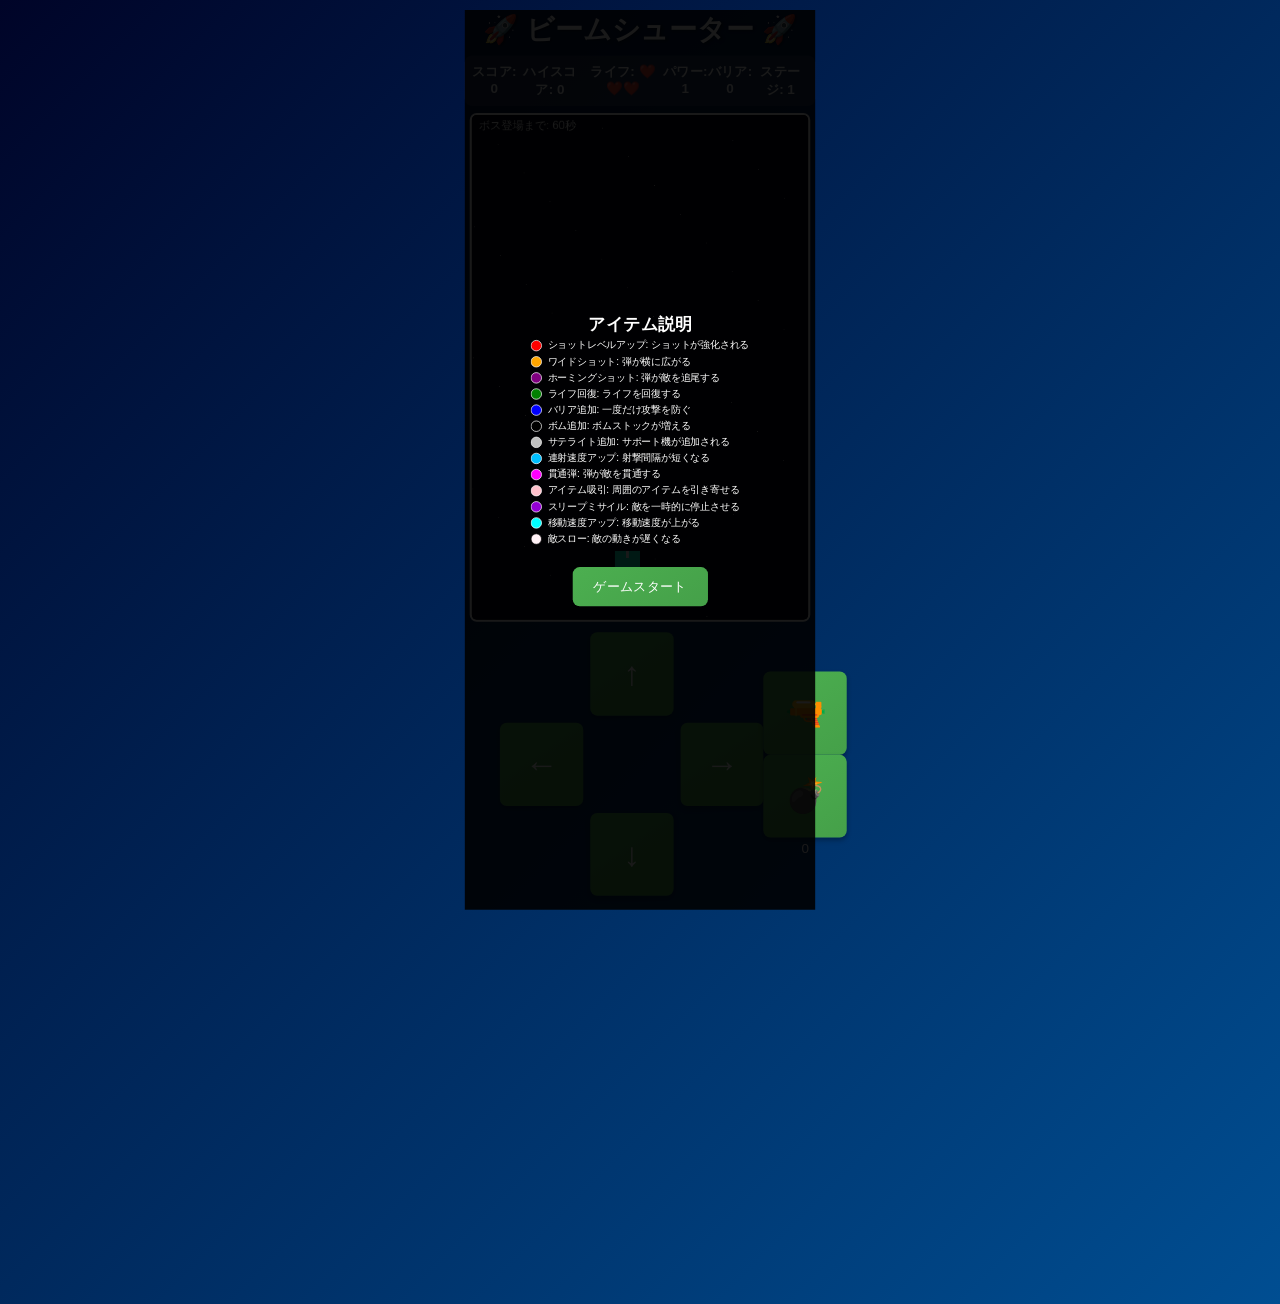
==== index.html @ eee64f42 "ゲーム機能改善: ハイスコア記録、無敵時間の視覚化、ポーズ機能を追加" ====
<!DOCTYPE html>
<html lang="ja">
<head>
    <meta charset="UTF-8">
    <meta name="viewport" content="width=device-width, initial-scale=1.0, maximum-scale=1.0, user-scalable=no">
    <title>ビームシューターゲーム</title>
    <link rel="stylesheet" href="style.css">
</head>
<body>
    <div id="gameContainer">
        <div id="gameTitle">🚀 ビームシューター 🚀</div>
        <div id="gameInfo">
            <span id="score">スコア: 0</span>
            <span id="highScore">ハイスコア: 0</span>
            <span id="life">ライフ: ❤️❤️❤️</span>
            <span id="power">パワー: 1</span>
            <span id="shield">バリア: 0</span>
            <span id="stage">ステージ: 1</span>
        </div>
        <canvas id="gameCanvas" width="480" height="720"></canvas>
        <div id="gameControls">
            <div id="touchControls">
                <div id="moveControls">
                    <button id="leftBtn">←</button>
                    <button id="rightBtn">→</button>
                    <button id="upBtn">↑</button>
                    <button id="downBtn">↓</button>
                </div>
                <div id="fireControls">
                    <button id="shootBtn">🔫</button>
                    <div id="bombContainer" class="hidden">
                        <button id="bombBtn">💣</button>
                        <div id="bombCountDisplay">0</div>
                    </div>
                </div>
            </div>
        </div>
        <div id="startScreen">
            <h2>アイテム説明</h2>
            <ul id="itemList">
                <li><span class="colorBox" style="background:red;"></span>ショットレベルアップ: ショットが強化される</li>
                <li><span class="colorBox" style="background:orange;"></span>ワイドショット: 弾が横に広がる</li>
                <li><span class="colorBox" style="background:purple;"></span>ホーミングショット: 弾が敵を追尾する</li>
                <li><span class="colorBox" style="background:green;"></span>ライフ回復: ライフを回復する</li>
                <li><span class="colorBox" style="background:blue;"></span>バリア追加: 一度だけ攻撃を防ぐ</li>
                <li><span class="colorBox" style="background:black;"></span>ボム追加: ボムストックが増える</li>
                <li><span class="colorBox" style="background:silver;"></span>サテライト追加: サポート機が追加される</li>
                <li><span class="colorBox" style="background:deepskyblue;"></span>連射速度アップ: 射撃間隔が短くなる</li>
                <li><span class="colorBox" style="background:magenta;"></span>貫通弾: 弾が敵を貫通する</li>
                <li><span class="colorBox" style="background:pink;"></span>アイテム吸引: 周囲のアイテムを引き寄せる</li>
                <li><span class="colorBox" style="background:darkviolet;"></span>スリープミサイル: 敵を一時的に停止させる</li>
                <li><span class="colorBox" style="background:aqua;"></span>移動速度アップ: 移動速度が上がる</li>
                <li><span class="colorBox" style="background:lavenderblush; border:1px solid #000;"></span>敵スロー: 敵の動きが遅くなる</li>
            </ul>
            <button id="startBtn">ゲームスタート</button>
        </div>
        <div id="gameOver" class="hidden">
            <h2>ゲームオーバー</h2>
            <p>最終スコア: <span id="finalScore">0</span></p>
            <button id="restartBtn">もう一度プレイ</button>
        </div>
        <div id="gameClear" class="hidden">
            <h2>ゲームクリア</h2>
            <p>最終スコア: <span id="clearScore">0</span></p>
            <p>ハイスコア: <span id="clearHighScore">0</span></p>
            <button id="clearRestartBtn">もう一度プレイ</button>
        </div>
        <div id="pauseScreen" class="hidden">
            <h2>ポーズ</h2>
            <p>Pキーまたは画面をタップして再開</p>
            <button id="resumeBtn">再開</button>
        </div>
    </div>
    <script src="script.js"></script>
</body>
</html>
---- style.css ----
/* ビームシューターゲーム - style.css */

* {
  margin: 0;
  padding: 0;
  box-sizing: border-box;
}

body {
  font-family: 'Arial', sans-serif;
  background: linear-gradient(135deg, #000428, #004e92);
  color: white;
  display: flex;
  justify-content: center;
  align-items: center;
  min-height: 100vh;
  padding: 10px;
  overflow: hidden;
  touch-action: none;
  overscroll-behavior: contain;
}

#gameContainer {
  text-align: center;
  max-width: 500px;
  width: 100%;
  transform-origin: top center;
}

#gameTitle {
  font-size: 2.5em;
  font-weight: bold;
  margin-bottom: 10px;
  text-shadow: 2px 2px 4px rgba(0,0,0,0.5);
}

#gameInfo {
  display: flex;
  justify-content: space-between;
  background: rgba(255,255,255,0.1);
  padding: 10px;
  border-radius: 10px;
  margin-bottom: 10px;
  font-size: 1.2em;
  font-weight: bold;
}

#gameCanvas {
  border: 3px solid #fff;
  border-radius: 10px;
  background: #000;
  max-width: 100%;
  height: auto;
  display: block;
  margin: 0 auto;
}

#gameControls {
  margin-top: 15px;
}

#touchControls {
  display: flex;
  justify-content: space-between;
  align-items: center;
  max-width: 400px;
  margin: 0 auto 20px;
}

#moveControls {
  display: grid;
  grid-template-columns: 1fr 1fr 1fr;
  grid-template-rows: 1fr 1fr 1fr;
  gap: 10px;
}

#touchControls button {
  width: calc(72px * 1.5 * 1.1);
  height: calc(72px * 1.5 * 1.1);
  font-size: calc(1.8em * 1.5 * 1.1);
  font-weight: bold;
  border: none;
  border-radius: 10px;
  background: linear-gradient(145deg, #4CAF50, #45a049);
  color: white;
  cursor: pointer;
  transition: all 0.022s;
  box-shadow: 0 4px 8px rgba(0,0,0,0.3);
}

#touchControls button:hover {
  transform: translateY(-2px);
  box-shadow: 0 6px 12px rgba(0,0,0,0.4);
}

#touchControls button:active {
  transform: translateY(0);
  box-shadow: 0 2px 4px rgba(0,0,0,0.3);
}

#leftBtn { grid-column: 1; grid-row: 2; }
#rightBtn { grid-column: 3; grid-row: 2; }
#upBtn { grid-column: 2; grid-row: 1; }
#downBtn { grid-column: 2; grid-row: 3; }
  #fireControls {
    display: flex;
    flex-direction: column;
    align-items: center;
  }
  #shootBtn {
    background: linear-gradient(145deg, #f44336, #d32f2f);
    width: calc(72px * 1.5 * 1.5 * 1.1);
    height: calc(72px * 1.5 * 1.5 * 1.1);
    font-size: calc(1.8em * 1.5 * 1.5 * 1.1);
  }

  #bombContainer {
    display: flex;
    flex-direction: column;
    align-items: center;
  }

  #bombBtn {
    background: linear-gradient(145deg, #9e9e9e, #757575);
  }

  #bombCountDisplay {
    margin-top: 5px;
    font-size: 1.2em;
  }


#gameOver, #gameClear, #pauseScreen {
  position: absolute;
  top: 50%;
  left: 50%;
  transform: translate(-50%, -50%);
  background: rgba(0,0,0,0.9);
  padding: 30px;
  border-radius: 15px;
  border: 2px solid #fff;
  z-index: 100;
}

#pauseScreen {
  border-color: #ffa500;
}

#pauseScreen h2 {
  color: #ffa500;
  margin-bottom: 15px;
  font-size: 2em;
}

#gameOver h2 {
  color: #f44336;
  margin-bottom: 15px;
  font-size: 2em;
}

#gameClear h2 {
  color: #4CAF50;
  margin-bottom: 15px;
  font-size: 2em;
}

#restartBtn, #clearRestartBtn, #startBtn, #resumeBtn {
  background: linear-gradient(145deg, #4CAF50, #45a049);
  color: white;
  border: none;
  padding: 15px 30px;
  font-size: 1.2em;
  border-radius: 10px;
  cursor: pointer;
  margin-top: 15px;
  transition: all 0.1s;
}

#restartBtn:hover, #clearRestartBtn:hover, #startBtn:hover, #resumeBtn:hover {
  transform: scale(1.05);
  box-shadow: 0 5px 15px rgba(76, 175, 80, 0.4);
}

.hidden {
  display: none;
}

#startScreen {
  position: absolute;
  top: 0;
  left: 0;
  width: 100%;
  height: 100%;
  background: rgba(0,0,0,0.9);
  display: flex;
  flex-direction: column;
  justify-content: center;
  align-items: center;
  z-index: 100;
  padding: 20px;
  box-sizing: border-box;
}

#startScreen.hidden {
  display: none;
}

#itemList {
  text-align: left;
  margin-bottom: 15px;
  max-height: 300px;
  overflow-y: auto;
}

#itemList li {
  list-style: none;
  margin: 4px 0;
  display: flex;
  align-items: center;
  font-size: 0.9em;
}

.colorBox {
  width: 16px;
  height: 16px;
  border-radius: 50%;
  margin-right: 8px;
  border: 1px solid #fff;
}

/* スマホ対応 */
@media (max-width: 600px) {
  #gameTitle {
      font-size: 2em;
  }
  
  #gameInfo {
      font-size: 1em;
      flex-direction: column;
      gap: 5px;
  }
  
  #gameCanvas {
      width: 100%;
      max-width: 350px;
  }

  #touchControls button {
      width: calc(60px * 1.5 * 1.1);
      height: calc(60px * 1.5 * 1.1);
      font-size: calc(1.44em * 1.5 * 1.1);
  }

  #shootBtn {
      width: calc(60px * 1.5 * 1.5 * 1.1);
      height: calc(60px * 1.5 * 1.5 * 1.1);
      font-size: calc(1.44em * 1.5 * 1.5 * 1.1);
  }
  
}

@media (max-width: 400px) {
  #gameTitle {
      font-size: 1.5em;
  }
  
  #touchControls button {
      width: calc(48px * 1.5 * 1.1);
      height: calc(48px * 1.5 * 1.1);
      font-size: calc(1.2em * 1.5 * 1.1);
  }

  #shootBtn {
      width: calc(48px * 1.5 * 1.5 * 1.1);
      height: calc(48px * 1.5 * 1.5 * 1.1);
      font-size: calc(1.2em * 1.5 * 1.5 * 1.1);
  }
}
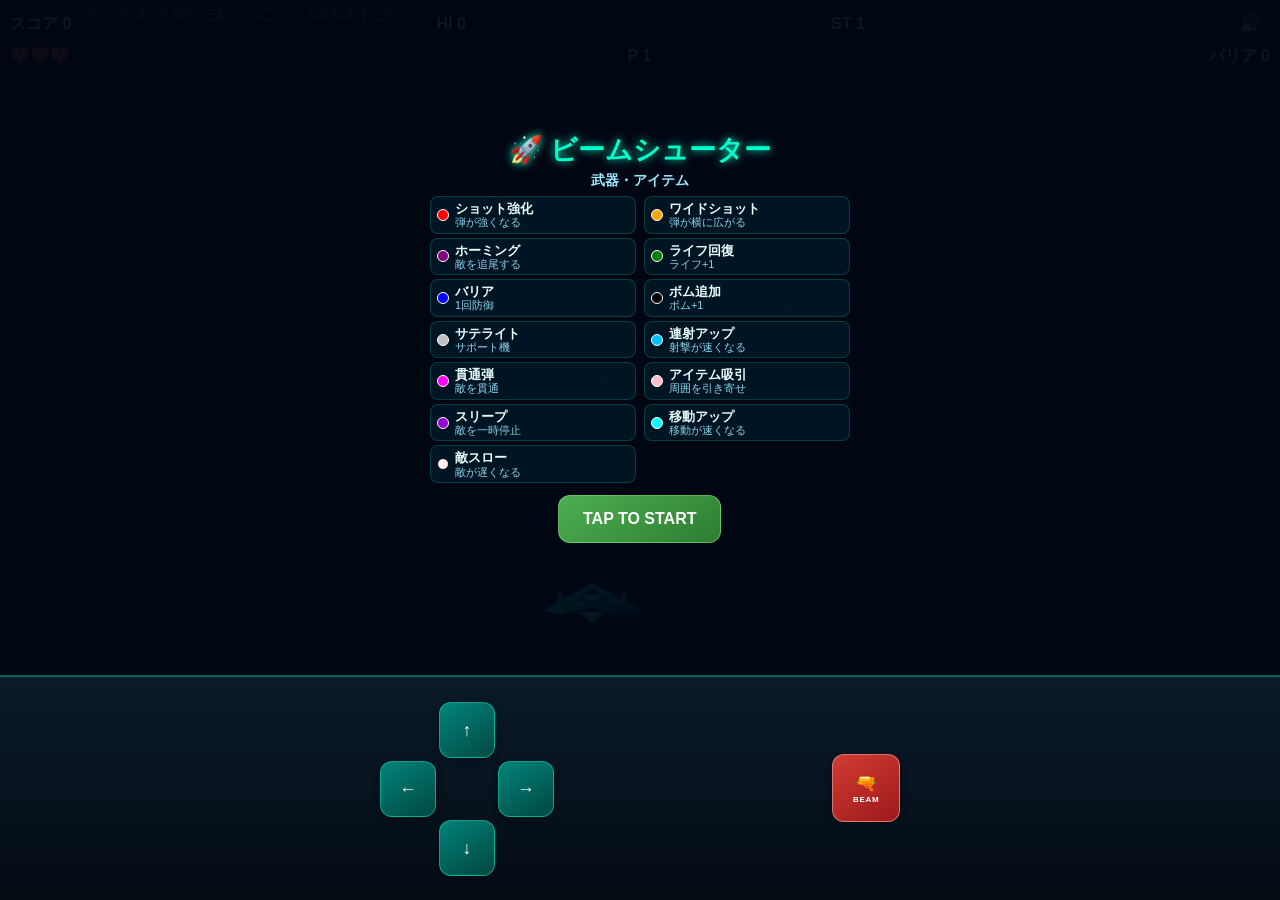
==== commit e2c090fa: "add 031-shootalfa" ====
--- a/index.html
+++ b/index.html
@@ -2,75 +2,94 @@
 <html lang="ja">
 <head>
     <meta charset="UTF-8">
-    <meta name="viewport" content="width=device-width, initial-scale=1.0, maximum-scale=1.0, user-scalable=no">
+    <meta name="viewport" content="width=device-width, initial-scale=1.0, maximum-scale=1.0, user-scalable=no, viewport-fit=cover">
+    <meta name="apple-mobile-web-app-capable" content="yes">
+    <meta name="mobile-web-app-capable" content="yes">
+    <meta name="theme-color" content="#000428">
     <title>ビームシューターゲーム</title>
     <link rel="stylesheet" href="style.css">
+    <meta property="og:title" content="ビームシューターゲーム">
+    <meta property="og:description" content="スマホ・PCのブラウザで遊べる無料ゲームです。インストール不要！">
+    <meta property="og:url" content="https://titan11111.github.io/031-shoot/">
+    <meta property="og:type" content="website">
+    <meta name="twitter:card" content="summary">
 </head>
 <body>
     <div id="gameContainer">
-        <div id="gameTitle">🚀 ビームシューター 🚀</div>
-        <div id="gameInfo">
-            <span id="score">スコア: 0</span>
-            <span id="highScore">ハイスコア: 0</span>
-            <span id="life">ライフ: ❤️❤️❤️</span>
-            <span id="power">パワー: 1</span>
-            <span id="shield">バリア: 0</span>
-            <span id="stage">ステージ: 1</span>
+        <div id="playArea">
+            <canvas id="gameCanvas" width="480" height="720"></canvas>
+
+            <header id="hud">
+                <div class="hud-row">
+                    <span id="score">スコア 0</span>
+                    <span id="highScore">HI 0</span>
+                    <span id="stage">ST 1</span>
+                    <button type="button" id="muteBtn" class="game-btn hud-icon" aria-label="ミュート">🔊</button>
+                </div>
+                <div class="hud-row hud-row-sub">
+                    <span id="life">❤️❤️❤️</span>
+                    <span id="power">P 1</span>
+                    <span id="shield">バリア 0</span>
+                </div>
+            </header>
+
+            <div id="startScreen">
+                <h1 id="gameTitle">🚀 ビームシューター</h1>
+                <h2>武器・アイテム</h2>
+                <ul id="itemList">
+                    <li><span class="colorBox" style="background:red;"></span><span class="item-text"><b>ショット強化</b><small>弾が強くなる</small></span></li>
+                    <li><span class="colorBox" style="background:orange;"></span><span class="item-text"><b>ワイドショット</b><small>弾が横に広がる</small></span></li>
+                    <li><span class="colorBox" style="background:purple;"></span><span class="item-text"><b>ホーミング</b><small>敵を追尾する</small></span></li>
+                    <li><span class="colorBox" style="background:green;"></span><span class="item-text"><b>ライフ回復</b><small>ライフ+1</small></span></li>
+                    <li><span class="colorBox" style="background:blue;"></span><span class="item-text"><b>バリア</b><small>1回防御</small></span></li>
+                    <li><span class="colorBox" style="background:black;"></span><span class="item-text"><b>ボム追加</b><small>ボム+1</small></span></li>
+                    <li><span class="colorBox" style="background:silver;"></span><span class="item-text"><b>サテライト</b><small>サポート機</small></span></li>
+                    <li><span class="colorBox" style="background:deepskyblue;"></span><span class="item-text"><b>連射アップ</b><small>射撃が速くなる</small></span></li>
+                    <li><span class="colorBox" style="background:magenta;"></span><span class="item-text"><b>貫通弾</b><small>敵を貫通</small></span></li>
+                    <li><span class="colorBox" style="background:pink;"></span><span class="item-text"><b>アイテム吸引</b><small>周囲を引き寄せ</small></span></li>
+                    <li><span class="colorBox" style="background:darkviolet;"></span><span class="item-text"><b>スリープ</b><small>敵を一時停止</small></span></li>
+                    <li><span class="colorBox" style="background:aqua;"></span><span class="item-text"><b>移動アップ</b><small>移動が速くなる</small></span></li>
+                    <li><span class="colorBox" style="background:lavenderblush; border:1px solid #000;"></span><span class="item-text"><b>敵スロー</b><small>敵が遅くなる</small></span></li>
+                </ul>
+                <button type="button" id="startBtn" class="game-btn">TAP TO START</button>
+            </div>
+            <div id="gameOver" class="hidden overlay-panel">
+                <h2>ゲームオーバー</h2>
+                <p>最終スコア: <span id="finalScore">0</span></p>
+                <button type="button" id="restartBtn" class="game-btn">もう一度プレイ</button>
+            </div>
+            <div id="gameClear" class="hidden overlay-panel">
+                <h2>ゲームクリア</h2>
+                <p>最終スコア: <span id="clearScore">0</span></p>
+                <p>ハイスコア: <span id="clearHighScore">0</span></p>
+                <button type="button" id="clearRestartBtn" class="game-btn">もう一度プレイ</button>
+            </div>
+            <div id="pauseScreen" class="hidden overlay-panel">
+                <h2>ポーズ</h2>
+                <p>Pキーまたは画面をタップして再開</p>
+                <button type="button" id="resumeBtn" class="game-btn">再開</button>
+            </div>
         </div>
-        <canvas id="gameCanvas" width="480" height="720"></canvas>
-        <div id="gameControls">
+
+        <footer id="gameControls">
             <div id="touchControls">
                 <div id="moveControls">
-                    <button id="leftBtn">←</button>
-                    <button id="rightBtn">→</button>
-                    <button id="upBtn">↑</button>
-                    <button id="downBtn">↓</button>
+                    <button type="button" id="upBtn" class="game-btn pad-btn">↑</button>
+                    <button type="button" id="leftBtn" class="game-btn pad-btn">←</button>
+                    <button type="button" id="rightBtn" class="game-btn pad-btn">→</button>
+                    <button type="button" id="downBtn" class="game-btn pad-btn">↓</button>
                 </div>
                 <div id="fireControls">
-                    <button id="shootBtn">🔫</button>
                     <div id="bombContainer" class="hidden">
-                        <button id="bombBtn">💣</button>
+                        <button type="button" id="bombBtn" class="game-btn action-btn">💣<small>BOMB</small></button>
                         <div id="bombCountDisplay">0</div>
                     </div>
+                    <button type="button" id="shootBtn" class="game-btn action-btn">🔫<small>BEAM</small></button>
                 </div>
             </div>
-        </div>
-        <div id="startScreen">
-            <h2>アイテム説明</h2>
-            <ul id="itemList">
-                <li><span class="colorBox" style="background:red;"></span>ショットレベルアップ: ショットが強化される</li>
-                <li><span class="colorBox" style="background:orange;"></span>ワイドショット: 弾が横に広がる</li>
-                <li><span class="colorBox" style="background:purple;"></span>ホーミングショット: 弾が敵を追尾する</li>
-                <li><span class="colorBox" style="background:green;"></span>ライフ回復: ライフを回復する</li>
-                <li><span class="colorBox" style="background:blue;"></span>バリア追加: 一度だけ攻撃を防ぐ</li>
-                <li><span class="colorBox" style="background:black;"></span>ボム追加: ボムストックが増える</li>
-                <li><span class="colorBox" style="background:silver;"></span>サテライト追加: サポート機が追加される</li>
-                <li><span class="colorBox" style="background:deepskyblue;"></span>連射速度アップ: 射撃間隔が短くなる</li>
-                <li><span class="colorBox" style="background:magenta;"></span>貫通弾: 弾が敵を貫通する</li>
-                <li><span class="colorBox" style="background:pink;"></span>アイテム吸引: 周囲のアイテムを引き寄せる</li>
-                <li><span class="colorBox" style="background:darkviolet;"></span>スリープミサイル: 敵を一時的に停止させる</li>
-                <li><span class="colorBox" style="background:aqua;"></span>移動速度アップ: 移動速度が上がる</li>
-                <li><span class="colorBox" style="background:lavenderblush; border:1px solid #000;"></span>敵スロー: 敵の動きが遅くなる</li>
-            </ul>
-            <button id="startBtn">ゲームスタート</button>
-        </div>
-        <div id="gameOver" class="hidden">
-            <h2>ゲームオーバー</h2>
-            <p>最終スコア: <span id="finalScore">0</span></p>
-            <button id="restartBtn">もう一度プレイ</button>
-        </div>
-        <div id="gameClear" class="hidden">
-            <h2>ゲームクリア</h2>
-            <p>最終スコア: <span id="clearScore">0</span></p>
-            <p>ハイスコア: <span id="clearHighScore">0</span></p>
-            <button id="clearRestartBtn">もう一度プレイ</button>
-        </div>
-        <div id="pauseScreen" class="hidden">
-            <h2>ポーズ</h2>
-            <p>Pキーまたは画面をタップして再開</p>
-            <button id="resumeBtn">再開</button>
-        </div>
+        </footer>
     </div>
+    <script src="sprites.js"></script>
     <script src="script.js"></script>
 </body>
 </html>
--- a/style.css
+++ b/style.css
@@ -1,278 +1,395 @@
-/* ビームシューターゲーム - style.css */
-
-* {
+/* ビームシューターゲーム - iOS 75/25 レイアウト */
+
+*, *::before, *::after {
   margin: 0;
   padding: 0;
   box-sizing: border-box;
+  -webkit-tap-highlight-color: transparent;
+  -webkit-touch-callout: none;
+  -webkit-user-select: none;
+  user-select: none;
+  -webkit-user-drag: none;
+  touch-action: none;
+}
+
+::selection {
+  background: transparent;
+  color: inherit;
+}
+
+html, body {
+  width: 100%;
+  height: 100%;
+  height: 100dvh;
+  height: -webkit-fill-available;
+  overflow: hidden;
+  overscroll-behavior: none;
+  background: #000428;
 }
 
 body {
-  font-family: 'Arial', sans-serif;
-  background: linear-gradient(135deg, #000428, #004e92);
-  color: white;
-  display: flex;
+  font-family: Arial, sans-serif;
+  color: #fff;
+  position: fixed;
+  inset: 0;
+}
+
+#gameContainer {
+  position: fixed;
+  inset: 0;
+  width: 100%;
+  height: 100%;
+  height: 100dvh;
+  background: #000011;
+  display: flex;
+  flex-direction: column;
+}
+
+/* 上75%: プレイ画面（HUDは重ねて領域を奪わない） */
+#playArea {
+  position: relative;
+  flex: 1 1 75%;
+  width: 100%;
+  min-height: 0;
+  z-index: 1;
+  display: flex;
+  align-items: stretch;
+  justify-content: stretch;
+}
+
+#gameCanvas {
+  display: block;
+  width: 100%;
+  height: 100%;
+  background: #000011;
+  border: none;
+  border-radius: 0;
+}
+
+#hud {
+  position: absolute;
+  top: 0;
+  left: 0;
+  right: 0;
+  z-index: 20;
+  padding: calc(4px + env(safe-area-inset-top, 0px)) 10px 8px;
+  background: linear-gradient(to bottom, rgba(0, 8, 20, 0.78) 0%, rgba(0, 8, 20, 0.35) 70%, transparent 100%);
+  pointer-events: none;
+}
+
+#hud .game-btn {
+  pointer-events: auto;
+}
+
+.hud-row {
+  display: flex;
+  align-items: center;
+  justify-content: space-between;
+  gap: 8px;
+  font-size: clamp(13px, 3.8vw, 16px);
+  font-weight: bold;
+  line-height: 1.25;
+  white-space: nowrap;
+  text-shadow: 0 1px 2px #000, 0 0 8px #000;
+}
+
+.hud-row-sub {
+  margin-top: 2px;
+  opacity: 0.95;
+}
+
+.hud-icon {
+  width: 40px;
+  min-width: 40px;
+  height: 40px;
+  min-height: 40px;
+  padding: 0;
+  border: 1px solid rgba(0, 255, 204, 0.4);
+  border-radius: 8px;
+  background: rgba(0, 20, 40, 0.75);
+  color: #00ffcc;
+  font-size: 18px;
+}
+
+/* 下25%: コントロールパネル（プレイ画面と分離） */
+#gameControls {
+  --ctrl-h: 25dvh;
+  --ctrl-inner: calc(var(--ctrl-h) - env(safe-area-inset-bottom, 0px) - 12px);
+  --pad-size: clamp(40px, calc(var(--ctrl-inner) / 3.25), 56px);
+  position: relative;
+  flex: 0 0 25%;
+  height: 25%;
+  min-height: 0;
+  z-index: 20;
+  display: flex;
+  align-items: center;
   justify-content: center;
-  align-items: center;
-  min-height: 100vh;
-  padding: 10px;
+  padding: 6px 10px calc(6px + env(safe-area-inset-bottom, 0px));
+  background:
+    linear-gradient(180deg, #0a1a28 0%, #040c14 100%);
+  border-top: 2px solid rgba(0, 255, 204, 0.35);
+  box-shadow: inset 0 1px 0 rgba(255, 255, 255, 0.06);
   overflow: hidden;
-  touch-action: none;
-  overscroll-behavior: contain;
-}
-
-#gameContainer {
-  text-align: center;
-  max-width: 500px;
-  width: 100%;
-  transform-origin: top center;
-}
-
-#gameTitle {
-  font-size: 2.5em;
-  font-weight: bold;
-  margin-bottom: 10px;
-  text-shadow: 2px 2px 4px rgba(0,0,0,0.5);
-}
-
-#gameInfo {
+}
+
+#touchControls {
   display: flex;
   justify-content: space-between;
-  background: rgba(255,255,255,0.1);
-  padding: 10px;
-  border-radius: 10px;
-  margin-bottom: 10px;
-  font-size: 1.2em;
-  font-weight: bold;
-}
-
-#gameCanvas {
-  border: 3px solid #fff;
-  border-radius: 10px;
-  background: #000;
-  max-width: 100%;
-  height: auto;
-  display: block;
-  margin: 0 auto;
-}
-
-#gameControls {
-  margin-top: 15px;
-}
-
-#touchControls {
-  display: flex;
-  justify-content: space-between;
-  align-items: center;
-  max-width: 400px;
-  margin: 0 auto 20px;
+  align-items: center;
+  width: 100%;
+  max-width: 520px;
+  height: 100%;
+  pointer-events: none;
+}
+
+#touchControls > * {
+  pointer-events: auto;
 }
 
 #moveControls {
   display: grid;
-  grid-template-columns: 1fr 1fr 1fr;
-  grid-template-rows: 1fr 1fr 1fr;
-  gap: 10px;
-}
-
-#touchControls button {
-  width: calc(72px * 1.5 * 1.1);
-  height: calc(72px * 1.5 * 1.1);
-  font-size: calc(1.8em * 1.5 * 1.1);
-  font-weight: bold;
-  border: none;
-  border-radius: 10px;
-  background: linear-gradient(145deg, #4CAF50, #45a049);
-  color: white;
-  cursor: pointer;
-  transition: all 0.022s;
-  box-shadow: 0 4px 8px rgba(0,0,0,0.3);
-}
-
-#touchControls button:hover {
-  transform: translateY(-2px);
-  box-shadow: 0 6px 12px rgba(0,0,0,0.4);
-}
-
-#touchControls button:active {
-  transform: translateY(0);
-  box-shadow: 0 2px 4px rgba(0,0,0,0.3);
+  grid-template-columns: repeat(3, var(--pad-size));
+  grid-template-rows: repeat(3, var(--pad-size));
+  gap: 3px;
 }
 
 #leftBtn { grid-column: 1; grid-row: 2; }
 #rightBtn { grid-column: 3; grid-row: 2; }
 #upBtn { grid-column: 2; grid-row: 1; }
 #downBtn { grid-column: 2; grid-row: 3; }
-  #fireControls {
-    display: flex;
-    flex-direction: column;
-    align-items: center;
-  }
-  #shootBtn {
-    background: linear-gradient(145deg, #f44336, #d32f2f);
-    width: calc(72px * 1.5 * 1.5 * 1.1);
-    height: calc(72px * 1.5 * 1.5 * 1.1);
-    font-size: calc(1.8em * 1.5 * 1.5 * 1.1);
-  }
-
-  #bombContainer {
-    display: flex;
-    flex-direction: column;
-    align-items: center;
-  }
-
-  #bombBtn {
-    background: linear-gradient(145deg, #9e9e9e, #757575);
-  }
-
-  #bombCountDisplay {
-    margin-top: 5px;
-    font-size: 1.2em;
-  }
-
-
-#gameOver, #gameClear, #pauseScreen {
+
+#fireControls {
+  display: flex;
+  align-items: center;
+  gap: 10px;
+}
+
+#bombContainer {
+  display: flex;
+  flex-direction: column;
+  align-items: center;
+}
+
+.game-btn {
+  cursor: pointer;
+  color: #fff;
+  border: none;
+  font-weight: bold;
+  transition: transform 0.08s ease, opacity 0.08s ease, filter 0.08s ease;
+  will-change: transform;
+  touch-action: manipulation;
+}
+
+.game-btn:active,
+.game-btn.is-pressed {
+  transform: scale(0.92);
+  opacity: 0.88;
+}
+
+.game-btn:disabled {
+  opacity: 0.4;
+  pointer-events: none;
+}
+
+.pad-btn,
+.action-btn {
+  width: var(--pad-size);
+  height: var(--pad-size);
+  min-width: 40px;
+  min-height: 40px;
+  border-radius: 12px;
+  background: linear-gradient(145deg, rgba(0, 180, 160, 0.7), rgba(0, 90, 80, 0.75));
+  border: 1px solid rgba(0, 255, 204, 0.45);
+  box-shadow: 0 2px 6px rgba(0, 0, 0, 0.35);
+  font-size: 1.1rem;
+  display: flex;
+  flex-direction: column;
+  align-items: center;
+  justify-content: center;
+  gap: 1px;
+}
+
+.action-btn small {
+  font-size: 8px;
+  letter-spacing: 0.08em;
+}
+
+#shootBtn {
+  width: calc(var(--pad-size) * 1.22);
+  height: calc(var(--pad-size) * 1.22);
+  min-width: 48px;
+  min-height: 48px;
+  background: linear-gradient(145deg, rgba(244, 67, 54, 0.85), rgba(183, 28, 28, 0.85));
+  border-color: rgba(255, 180, 180, 0.55);
+}
+
+#bombBtn {
+  background: linear-gradient(145deg, #9e9e9e, #616161);
+  border-color: rgba(220, 220, 220, 0.4);
+}
+
+#bombCountDisplay {
+  margin-top: 2px;
+  font-size: 11px;
+  font-weight: bold;
+  color: #00ffcc;
+}
+
+#gameTitle {
+  font-size: clamp(1.15rem, 5vw, 1.7rem);
+  font-weight: bold;
+  color: #00ffcc;
+  text-shadow: 0 0 8px #00ffcc, 2px 2px 4px rgba(0, 0, 0, 0.5);
+  margin-bottom: 4px;
+  flex: 0 0 auto;
+}
+
+.overlay-panel,
+#startScreen {
   position: absolute;
-  top: 50%;
-  left: 50%;
-  transform: translate(-50%, -50%);
-  background: rgba(0,0,0,0.9);
-  padding: 30px;
-  border-radius: 15px;
-  border: 2px solid #fff;
-  z-index: 100;
+  inset: 0;
+  z-index: 40;
+  display: flex;
+  flex-direction: column;
+  justify-content: center;
+  align-items: center;
+  text-align: center;
+  background: rgba(0, 8, 20, 0.94);
+  padding: max(8px, env(safe-area-inset-top)) 10px 8px 10px;
+  overflow: hidden;
+}
+
+.overlay-panel {
+  border: none;
+  border-radius: 0;
 }
 
 #pauseScreen {
-  border-color: #ffa500;
+  background: rgba(20, 12, 0, 0.92);
 }
 
 #pauseScreen h2 {
   color: #ffa500;
-  margin-bottom: 15px;
-  font-size: 2em;
+  margin-bottom: 12px;
+  font-size: 1.6em;
 }
 
 #gameOver h2 {
   color: #f44336;
-  margin-bottom: 15px;
-  font-size: 2em;
+  margin-bottom: 12px;
+  font-size: 1.6em;
 }
 
 #gameClear h2 {
   color: #4CAF50;
-  margin-bottom: 15px;
-  font-size: 2em;
-}
-
-#restartBtn, #clearRestartBtn, #startBtn, #resumeBtn {
-  background: linear-gradient(145deg, #4CAF50, #45a049);
-  color: white;
-  border: none;
-  padding: 15px 30px;
-  font-size: 1.2em;
-  border-radius: 10px;
-  cursor: pointer;
-  margin-top: 15px;
-  transition: all 0.1s;
-}
-
-#restartBtn:hover, #clearRestartBtn:hover, #startBtn:hover, #resumeBtn:hover {
-  transform: scale(1.05);
-  box-shadow: 0 5px 15px rgba(76, 175, 80, 0.4);
+  margin-bottom: 12px;
+  font-size: 1.6em;
+}
+
+#startScreen h2 {
+  font-size: 0.85rem;
+  margin-bottom: 6px;
+  color: #9be7ff;
+  flex: 0 0 auto;
+}
+
+#restartBtn,
+#clearRestartBtn,
+#startBtn,
+#resumeBtn {
+  background: linear-gradient(145deg, #4CAF50, #2e7d32);
+  padding: 12px 24px;
+  font-size: 1rem;
+  border-radius: 12px;
+  margin-top: 8px;
+  min-height: 48px;
+  border: 1px solid rgba(180, 255, 180, 0.35);
+  flex: 0 0 auto;
 }
 
 .hidden {
-  display: none;
-}
-
-#startScreen {
-  position: absolute;
-  top: 0;
-  left: 0;
-  width: 100%;
-  height: 100%;
-  background: rgba(0,0,0,0.9);
-  display: flex;
-  flex-direction: column;
-  justify-content: center;
-  align-items: center;
-  z-index: 100;
-  padding: 20px;
-  box-sizing: border-box;
-}
-
-#startScreen.hidden {
-  display: none;
-}
-
+  display: none !important;
+}
+
+/* 開始画面の武器一覧: 2列・縦スクロールなし */
 #itemList {
-  text-align: left;
-  margin-bottom: 15px;
-  max-height: 300px;
-  overflow-y: auto;
+  display: grid;
+  grid-template-columns: 1fr 1fr;
+  gap: 4px 8px;
+  width: 100%;
+  max-width: 420px;
+  margin: 0 0 4px;
+  overflow: hidden;
+  flex: 0 1 auto;
+  min-height: 0;
 }
 
 #itemList li {
   list-style: none;
-  margin: 4px 0;
-  display: flex;
-  align-items: center;
-  font-size: 0.9em;
+  margin: 0;
+  display: flex;
+  align-items: center;
+  gap: 6px;
+  min-width: 0;
+  padding: 4px 6px;
+  background: rgba(0, 40, 60, 0.45);
+  border: 1px solid rgba(0, 255, 204, 0.18);
+  border-radius: 8px;
+}
+
+.item-text {
+  display: flex;
+  flex-direction: column;
+  align-items: flex-start;
+  min-width: 0;
+  text-align: left;
+  line-height: 1.15;
+}
+
+.item-text b {
+  font-size: clamp(0.68rem, 3.1vw, 0.82rem);
+  font-weight: 700;
+  color: #e8ffff;
+}
+
+.item-text small {
+  font-size: clamp(0.55rem, 2.5vw, 0.68rem);
+  font-weight: 400;
+  color: #9be7ff;
+  opacity: 0.9;
 }
 
 .colorBox {
-  width: 16px;
-  height: 16px;
+  width: 12px;
+  height: 12px;
   border-radius: 50%;
-  margin-right: 8px;
   border: 1px solid #fff;
-}
-
-/* スマホ対応 */
+  flex-shrink: 0;
+}
+
 @media (max-width: 600px) {
+  .hud-row,
+  .hud-row-sub {
+    font-size: clamp(13px, 3.7vw, 15px);
+  }
+}
+
+@media (max-height: 620px) {
+  #itemList {
+    gap: 2px 6px;
+  }
+  #itemList li {
+    padding: 2px 4px;
+  }
+  .item-text small {
+    display: none;
+  }
   #gameTitle {
-      font-size: 2em;
-  }
-  
-  #gameInfo {
-      font-size: 1em;
-      flex-direction: column;
-      gap: 5px;
-  }
-  
-  #gameCanvas {
-      width: 100%;
-      max-width: 350px;
-  }
-
-  #touchControls button {
-      width: calc(60px * 1.5 * 1.1);
-      height: calc(60px * 1.5 * 1.1);
-      font-size: calc(1.44em * 1.5 * 1.1);
-  }
-
-  #shootBtn {
-      width: calc(60px * 1.5 * 1.5 * 1.1);
-      height: calc(60px * 1.5 * 1.5 * 1.1);
-      font-size: calc(1.44em * 1.5 * 1.5 * 1.1);
-  }
-  
-}
-
-@media (max-width: 400px) {
-  #gameTitle {
-      font-size: 1.5em;
-  }
-  
-  #touchControls button {
-      width: calc(48px * 1.5 * 1.1);
-      height: calc(48px * 1.5 * 1.1);
-      font-size: calc(1.2em * 1.5 * 1.1);
-  }
-
-  #shootBtn {
-      width: calc(48px * 1.5 * 1.5 * 1.1);
-      height: calc(48px * 1.5 * 1.5 * 1.1);
-      font-size: calc(1.2em * 1.5 * 1.5 * 1.1);
-  }
-}
+    font-size: 1.05rem;
+    margin-bottom: 2px;
+  }
+  #startScreen h2 {
+    font-size: 0.75rem;
+    margin-bottom: 4px;
+  }
+}
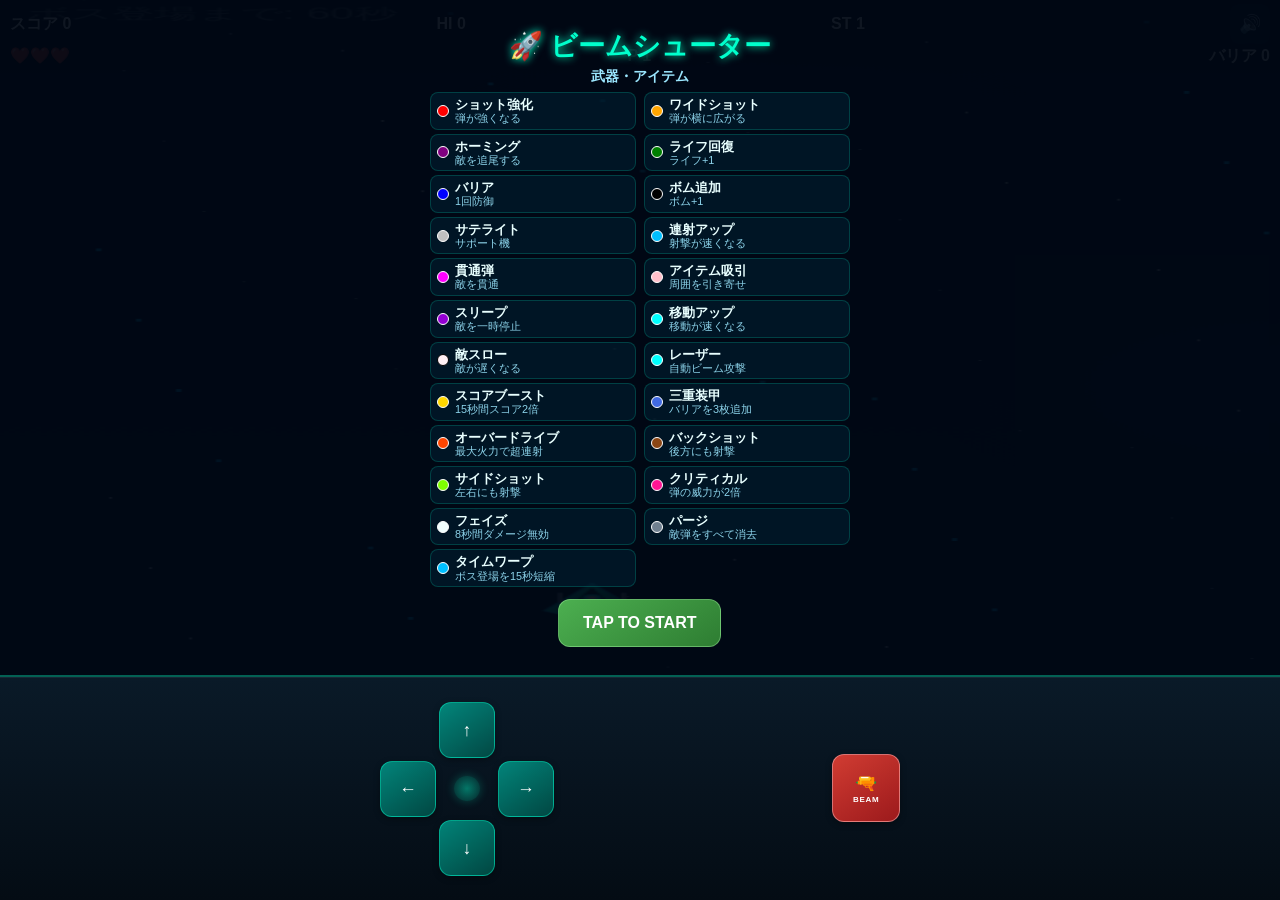
==== commit 771e011b: "enhance mobile combat and cosmic stages" ====
--- a/index.html
+++ b/index.html
@@ -36,7 +36,7 @@
             <div id="startScreen">
                 <h1 id="gameTitle">🚀 ビームシューター</h1>
                 <h2>武器・アイテム</h2>
-                <ul id="itemList">
+                <ul id="itemList" data-scrollable>
                     <li><span class="colorBox" style="background:red;"></span><span class="item-text"><b>ショット強化</b><small>弾が強くなる</small></span></li>
                     <li><span class="colorBox" style="background:orange;"></span><span class="item-text"><b>ワイドショット</b><small>弾が横に広がる</small></span></li>
                     <li><span class="colorBox" style="background:purple;"></span><span class="item-text"><b>ホーミング</b><small>敵を追尾する</small></span></li>
@@ -50,6 +50,16 @@
                     <li><span class="colorBox" style="background:darkviolet;"></span><span class="item-text"><b>スリープ</b><small>敵を一時停止</small></span></li>
                     <li><span class="colorBox" style="background:aqua;"></span><span class="item-text"><b>移動アップ</b><small>移動が速くなる</small></span></li>
                     <li><span class="colorBox" style="background:lavenderblush; border:1px solid #000;"></span><span class="item-text"><b>敵スロー</b><small>敵が遅くなる</small></span></li>
+                    <li><span class="colorBox" style="background:#00ffff;"></span><span class="item-text"><b>レーザー</b><small>自動ビーム攻撃</small></span></li>
+                    <li><span class="colorBox" style="background:#ffd700;"></span><span class="item-text"><b>スコアブースト</b><small>15秒間スコア2倍</small></span></li>
+                    <li><span class="colorBox" style="background:#4169e1;"></span><span class="item-text"><b>三重装甲</b><small>バリアを3枚追加</small></span></li>
+                    <li><span class="colorBox" style="background:#ff4500;"></span><span class="item-text"><b>オーバードライブ</b><small>最大火力で超連射</small></span></li>
+                    <li><span class="colorBox" style="background:#8b4513;"></span><span class="item-text"><b>バックショット</b><small>後方にも射撃</small></span></li>
+                    <li><span class="colorBox" style="background:#7fff00;"></span><span class="item-text"><b>サイドショット</b><small>左右にも射撃</small></span></li>
+                    <li><span class="colorBox" style="background:#ff1493;"></span><span class="item-text"><b>クリティカル</b><small>弾の威力が2倍</small></span></li>
+                    <li><span class="colorBox" style="background:#f0ffff;"></span><span class="item-text"><b>フェイズ</b><small>8秒間ダメージ無効</small></span></li>
+                    <li><span class="colorBox" style="background:#708090;"></span><span class="item-text"><b>パージ</b><small>敵弾をすべて消去</small></span></li>
+                    <li><span class="colorBox" style="background:#00bfff;"></span><span class="item-text"><b>タイムワープ</b><small>ボス登場を15秒短縮</small></span></li>
                 </ul>
                 <button type="button" id="startBtn" class="game-btn">TAP TO START</button>
             </div>
--- a/style.css
+++ b/style.css
@@ -151,6 +151,21 @@
   grid-template-columns: repeat(3, var(--pad-size));
   grid-template-rows: repeat(3, var(--pad-size));
   gap: 3px;
+  touch-action: none;
+  border-radius: 50%;
+}
+
+#moveControls::after {
+  content: '';
+  grid-column: 2;
+  grid-row: 2;
+  width: 45%;
+  height: 45%;
+  place-self: center;
+  border-radius: 50%;
+  background: radial-gradient(circle, rgba(0, 255, 204, 0.42), rgba(0, 80, 72, 0.28));
+  box-shadow: 0 0 10px rgba(0, 255, 204, 0.24);
+  pointer-events: none;
 }
 
 #leftBtn { grid-column: 1; grid-row: 2; }
@@ -311,7 +326,7 @@
   display: none !important;
 }
 
-/* 開始画面の武器一覧: 2列・縦スクロールなし */
+/* 開始画面の武器一覧: 2列・全アイテムを縦スクロールで確認 */
 #itemList {
   display: grid;
   grid-template-columns: 1fr 1fr;
@@ -319,7 +334,10 @@
   width: 100%;
   max-width: 420px;
   margin: 0 0 4px;
-  overflow: hidden;
+  overflow-x: hidden;
+  overflow-y: auto;
+  overscroll-behavior: contain;
+  touch-action: pan-y;
   flex: 0 1 auto;
   min-height: 0;
 }
